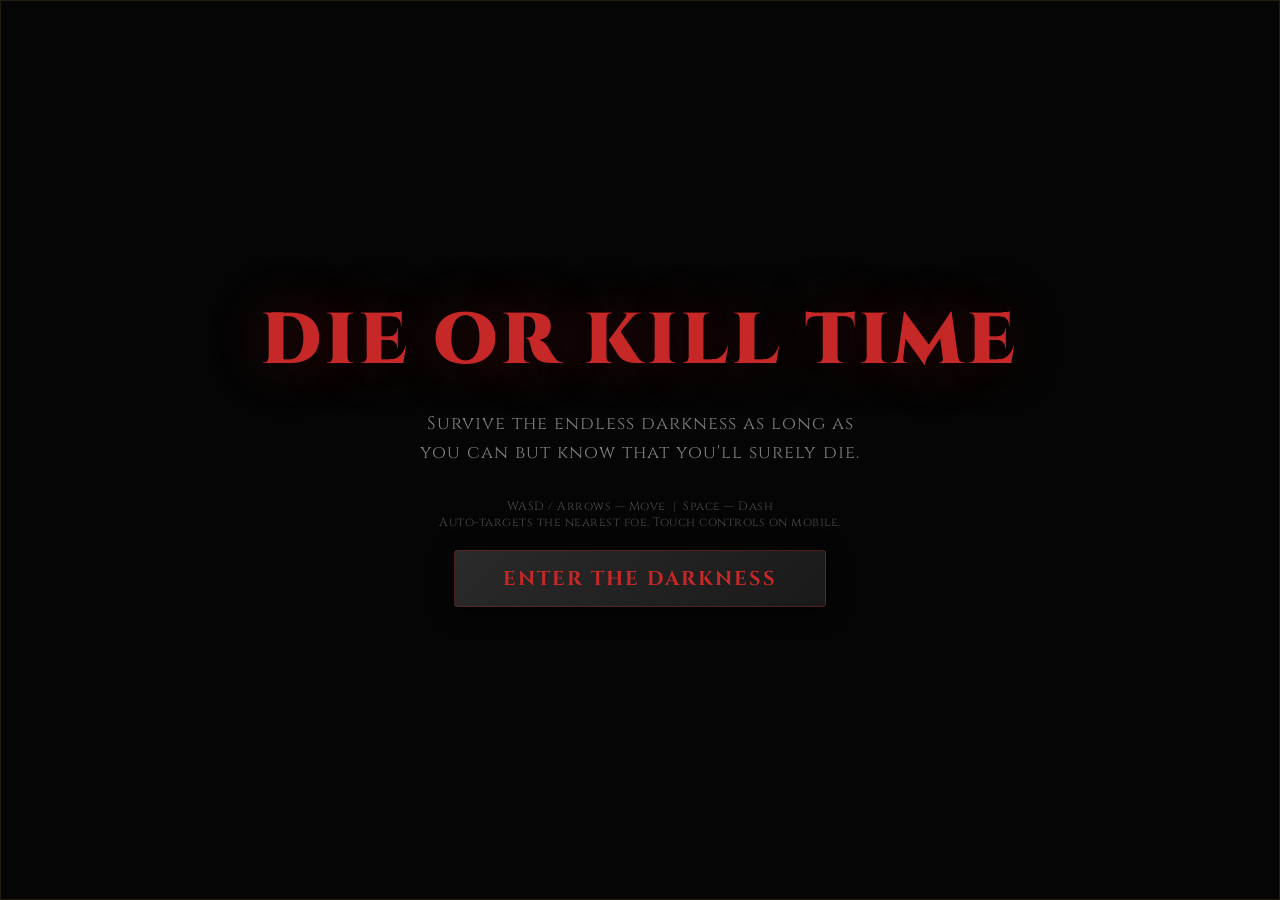
==== frontend/index.html @ d8fbf3c3 "Scale soul arrow rendering by 1.5x" ====
<!DOCTYPE html>
<html lang="en">
<head>
<meta charset="UTF-8">
<meta name="viewport" content="width=device-width, initial-scale=1.0, maximum-scale=1.0, user-scalable=no">
<title>Kill Time or Kill Yourself</title>
<link href="https://fonts.googleapis.com/css2?family=Cinzel:wght@400;700;900&display=swap" rel="stylesheet">
<link rel="stylesheet" href="css/style.css">
</head>
<body>
<div id="game-container">
<canvas id="gc"></canvas>

<div id="hud">
<div id="hud-top">
<div id="hud-left">
<div class="bar-container"><div class="bar-fill" id="hp-fill" style="width:100%"></div></div>
</div>
<div id="hud-right">
<div id="hud-text">
<div>Level <span id="hud-level">1</span></div>
<div>Wave <span id="hud-wave">1</span></div>
<div>Kills: <span id="hud-kills">0</span></div>
</div>
</div>
</div>
<div id="hud-bottom">
<div class="bar-container" id="xp-bar-container"><div class="bar-fill" id="xp-fill" style="width:0%"></div></div>
</div>
</div>

<div id="wave-announce">WAVE <span id="wave-num">1</span><span>The hordes descend...</span></div>

<div id="start-screen">
<h1>DIE OR KILL TIME</h1>
<p class="subtitle">Survive the endless darkness as long as you can but know that you'll surely die.</p>
<p class="controls-info">WASD / Arrows — Move &nbsp;|&nbsp; Space — Dash<br>Auto-targets the nearest foe. Touch controls on mobile.</p>
<button class="btn" id="start-btn">ENTER THE DARKNESS</button>
</div>

<div id="diff-panel">
<h2>CHOOSE YOUR FATE</h2>
<div id="diff-choices">
<button class="diff-btn" data-diff="dusk"><span class="diff-name">Dusk</span><span class="diff-desc">The darkness stirs slowly…</span></button>
<button class="diff-btn" data-diff="midnight"><span class="diff-name">Midnight</span><span class="diff-desc">The balance of shadow.</span></button>
<button class="diff-btn" data-diff="void"><span class="diff-name">Void</span><span class="diff-desc">The abyss hungers…</span></button>
<button class="diff-btn" data-diff="oblivion"><span class="diff-name">Oblivion</span><span class="diff-desc">The end of all things.</span></button>
</div>
</div>

<div id="upgrade-panel">
<h2>SOUL ASCENDED</h2>
<div class="upgrade-choices" id="upgrade-choices"></div>
</div>

<div id="pause-panel">
<h2>PAUSED</h2>
<div id="pause-actions">
<button class="btn pause-action" id="resume-btn">RESUME</button>
<button class="btn pause-action" id="sound-btn">SOUND: ON</button>
<button class="btn pause-action" id="pause-restart-btn">RESTART</button>
<button class="btn pause-action" id="menu-btn">GO TO MENU</button>
</div>
</div>

<div id="game-over">
<h2>CONSUMED BY DARKNESS</h2>
<div id="final-stats">
<div>Survived <span id="final-waves">0</span> waves</div>
<div>Destroyed <span id="final-kills">0</span> foes</div>
<div>Reached Level <span id="final-level">0</span></div>
</div>
<button class="btn" id="restart-btn">RISE AGAIN</button>
</div>
</div>

<script>
const canvas = document.getElementById('gc');
const ctx = canvas.getContext('2d');
function resize() {
  canvas.width = window.innerWidth * devicePixelRatio;
  canvas.height = window.innerHeight * devicePixelRatio;
  canvas.style.width = window.innerWidth + 'px';
  canvas.style.height = window.innerHeight + 'px';
}
resize();
window.addEventListener('resize', resize);
const W = () => canvas.width;
const H = () => canvas.height;
const DW = () => window.innerWidth;
const DH = () => window.innerHeight;
const DPR = () => devicePixelRatio || 1;
</script>

<script src="../src/config.js"></script>
<script src="../src/utils.js"></script>
<script src="../src/sprites/registry.js"></script>
<script src="../src/enemies/sprites/loader.js"></script>
<script src="../src/map/sprites.js"></script>
<script src="../src/map/torch.js"></script>
<script src="../src/map/MapGenerator.js"></script>
<script src="../src/audio/registry.js"></script>
<script src="../src/audio/demon/skeleton.js"></script>
<script src="../src/audio/demon/cultist.js"></script>
<script src="../src/audio/demon/hound.js"></script>
<script src="../src/audio/demon/knight.js"></script>
<script src="../src/audio/demon/lich.js"></script>
<script src="../src/audio/AudioManager.js"></script>
<script src="../src/Input.js"></script>
<script src="../src/Camera.js"></script>
<script src="../src/Particles.js"></script>
<script src="../src/items/Item.js"></script>
<script src="../src/items/sprites.js"></script>
<script src="../src/projectiles/sprites/player.js"></script>
<script src="../src/projectiles/sprites/enemy.js"></script>
<script src="../src/projectiles/sprites/playerGlow.js"></script>
<script src="../src/enemies/Enemy.js"></script>
<script src="../src/enemies/Chaser.js"></script>
<script src="../src/enemies/Cultist.js"></script>
<script src="../src/enemies/Lich.js"></script>
<script src="../src/enemies/XpOrb.js"></script>
<script src="../src/enemies/registry.js"></script>
<script src="../src/enemies/sprites/skeleton.js"></script>
<script src="../src/enemies/sprites/cultist.js"></script>
<script src="../src/enemies/sprites/hound.js"></script>
<script src="../src/enemies/sprites/knight.js"></script>
<script src="../src/enemies/sprites/lich.js"></script>
<script src="../src/effects/FireBall.js"></script>
<script src="../src/effects/SoulArrow.js"></script>
<script src="../src/render/soulArrows.js"></script>
<script src="../src/player/Player.js"></script>
<script src="../src/player/sprite.js"></script>
<script src="../src/systems/WaveManager.js"></script>
<script src="../src/render/renderClear.js"></script>
<script src="../src/render/renderTiles.js"></script>
<script src="../src/render/renderOverlay.js"></script>
<script src="../src/render/obstacles.js"></script>
<script src="../src/render/xpOrbs.js"></script>
<script src="../src/render/items.js"></script>
<script src="../src/render/enemies.js"></script>
<script src="../src/render/projectiles.js"></script>
<script src="../src/render/player.js"></script>
<script src="../src/render/orbitals.js"></script>
<script src="../src/render/floatingNumbers.js"></script>
<script src="../src/render/particles.js"></script>
<script src="../src/render/touchUI.js"></script>
<script src="../src/Renderer.js"></script>
<script src="../src/Game.js"></script>
</body>
</html>
---- frontend/css/style.css ----
*{margin:0;padding:0;box-sizing:border-box}
html,body{width:100%;height:100%;overflow:hidden;background:#000;font-family:'Cinzel','Georgia',serif;user-select:none;-webkit-user-select:none;touch-action:none}
#game-container{position:relative;width:100%;height:100%;display:flex;align-items:center;justify-content:center;background:#050505}
canvas{display:block;width:100%;height:100%;image-rendering:pixelated}
#hud{position:absolute;inset:0;padding:12px 16px;pointer-events:none}
#hud-top{display:flex;justify-content:space-between;align-items:flex-start}
#hud-left{display:flex;flex-direction:column;gap:4px}
#hud-right{text-align:right}
#hud-bottom{position:absolute;bottom:16px;left:50%;transform:translateX(-50%);width:400px;max-width:80vw}
#xp-bar-container{width:100%;height:12px}
.bar-container{width:200px;height:10px;background:rgba(40,40,40,0.2);border-radius:5px;overflow:hidden;border:1px solid rgba(201,168,76,0.2)}
.bar-fill{height:100%;border-radius:5px;transition:width 0.15s}
#hp-fill{background:linear-gradient(90deg,#4a0000,#c62828)}
#xp-fill{background:linear-gradient(90deg,#4a0000,#ff4444)}
#hud-text{color:#7e7e7e;font-size:13px;text-shadow:0 1px 3px rgba(0,0,0,0.8);line-height:1.8;font-weight:400;letter-spacing:1px}
#hud-text span{color:#c9a84c;font-weight:700}
#wave-announce{position:absolute;top:45%;left:50%;transform:translate(-50%,-50%);font-size:48px;font-weight:900;color:#c62828;text-shadow:0 0 40px rgba(198,40,40,0.2),0 2px 10px rgba(0,0,0,0.8);pointer-events:none;opacity:0;transition:opacity 0.4s;letter-spacing:3px;text-align:center}
#wave-announce.show{opacity:1}
#wave-announce span{font-size:16px;font-weight:400;color:#9e9e9e;display:block;margin-top:8px;letter-spacing:2px}
#start-screen{position:absolute;inset:0;display:flex;flex-direction:column;align-items:center;justify-content:center;background:#050505;z-index:10;gap:20px;padding:20px;border:1px solid rgba(201,168,76,0.15)}
#game-over{position:absolute;inset:0;display:flex;flex-direction:column;align-items:center;justify-content:center;background:rgba(5,5,5,0.92);z-index:10;gap:20px;padding:20px;border:1px solid rgba(201,168,76,0.15)}
#start-screen h1{font-size:clamp(36px,8vw,72px);font-weight:900;color:#c62828;text-shadow:0 0 60px rgba(198,40,40,0.3),0 0 120px rgba(198,40,40,0.1);letter-spacing:4px;text-align:center}
#start-screen .subtitle{color:#7e7e7e;font-size:clamp(14px,2.5vw,18px);text-align:center;max-width:450px;letter-spacing:1px;line-height:1.6}
#start-screen .controls-info{color:#4a4a4a;font-size:12px;text-align:center;margin-top:10px;letter-spacing:0.5px}
#diff-panel{position:absolute;inset:0;display:none;flex-direction:column;align-items:center;justify-content:center;background:rgba(5,5,5,0.92);z-index:10;gap:24px;padding:20px;border:1px solid rgba(201,168,76,0.15)}
#diff-panel h2{font-size:36px;color:#c62828;text-shadow:0 0 20px rgba(198,40,40,0.3);letter-spacing:3px}
#pause-panel{position:absolute;inset:0;display:none;flex-direction:column;align-items:center;justify-content:center;background:rgba(5,5,5,0.85);z-index:10;gap:24px;padding:20px;border:1px solid rgba(201,168,76,0.15)}
#pause-panel h2{font-size:48px;color:#c9a84c;text-shadow:0 0 30px rgba(201,168,76,0.2);letter-spacing:4px}
#pause-actions{display:flex;flex-direction:column;gap:12px;align-items:center}
.pause-action{min-width:220px}
#diff-choices{display:flex;gap:12px;flex-wrap:wrap;justify-content:center;max-width:520px}
.diff-btn{background:rgba(40,40,40,0.12);border:1px solid rgba(100,100,100,0.2);border-radius:4px;padding:16px 20px;cursor:pointer;transition:all 0.25s;text-align:center;min-width:120px;flex:1;font-family:'Cinzel','Georgia',serif}
.diff-btn:hover{background:rgba(40,40,40,0.3);border-color:rgba(201,168,76,0.3);transform:translateY(-2px)}
.diff-btn .diff-name{display:block;color:#c9a84c;font-size:15px;font-weight:700;letter-spacing:1px;margin-bottom:4px}
.diff-btn .diff-desc{display:block;color:#666;font-size:11px;letter-spacing:0.5px}
.btn{background:linear-gradient(135deg,#2a2a2a,#1a1a1a);color:#c62828;border:1px solid rgba(198,40,40,0.3);padding:14px 48px;font-size:20px;font-weight:700;border-radius:4px;cursor:pointer;transition:all 0.2s;box-shadow:0 4px 20px rgba(0,0,0,0.5);font-family:'Cinzel','Georgia',serif;letter-spacing:2px}
.btn:hover{transform:translateY(-2px);box-shadow:0 6px 30px rgba(198,40,40,0.3);border-color:rgba(198,40,40,0.6)}
.btn:active{transform:scale(0.97)}
#game-over{display:none}
#game-over h2{font-size:48px;color:#c62828;text-shadow:0 0 30px rgba(198,40,40,0.3);letter-spacing:3px}
#final-stats{color:#7e7e7e;font-size:18px;text-align:center;line-height:2.2;letter-spacing:1px}
#final-stats span{color:#c9a84c;font-weight:700}
#upgrade-panel{position:absolute;inset:0;display:none;flex-direction:column;align-items:center;justify-content:center;background:rgba(5,5,5,0.92);z-index:10;gap:24px;padding:20px;border:1px solid rgba(201,168,76,0.15)}
#upgrade-panel h2{font-size:36px;color:#c62828;text-shadow:0 0 20px rgba(198,40,40,0.3);letter-spacing:3px}
.upgrade-choices{display:flex;gap:16px;flex-wrap:wrap;justify-content:center}
.upgrade-card{background:rgba(40,40,40,0.08);border:1px solid rgba(201,168,76,0.15);border-radius:4px;padding:20px;width:200px;cursor:pointer;transition:all 0.25s;text-align:center}
.upgrade-card:hover{background:rgba(40,40,40,0.2);border-color:rgba(201,168,76,0.5);transform:translateY(-4px);box-shadow:0 8px 30px rgba(0,0,0,0.5)}
.upgrade-card .icon{font-size:36px;margin-bottom:8px}
.upgrade-card .name{color:#c9a84c;font-size:15px;font-weight:700;margin-bottom:4px;letter-spacing:1px}
.upgrade-card .desc{color:#7e7e7e;font-size:12px;line-height:1.5}
.upgrade-card .level-badge{display:inline-block;margin-top:8px;padding:2px 10px;border-radius:2px;background:rgba(40,40,40,0.25);color:#c62828;font-size:11px;font-weight:700;letter-spacing:1px}
@media(max-width:600px){
.bar-container{width:140px;height:8px}
#hud-text{font-size:11px}
#wave-announce{font-size:32px}
#wave-announce span{font-size:14px}
.upgrade-card{width:150px;padding:14px}
.upgrade-card .icon{font-size:28px}
.upgrade-card .name{font-size:13px}
}
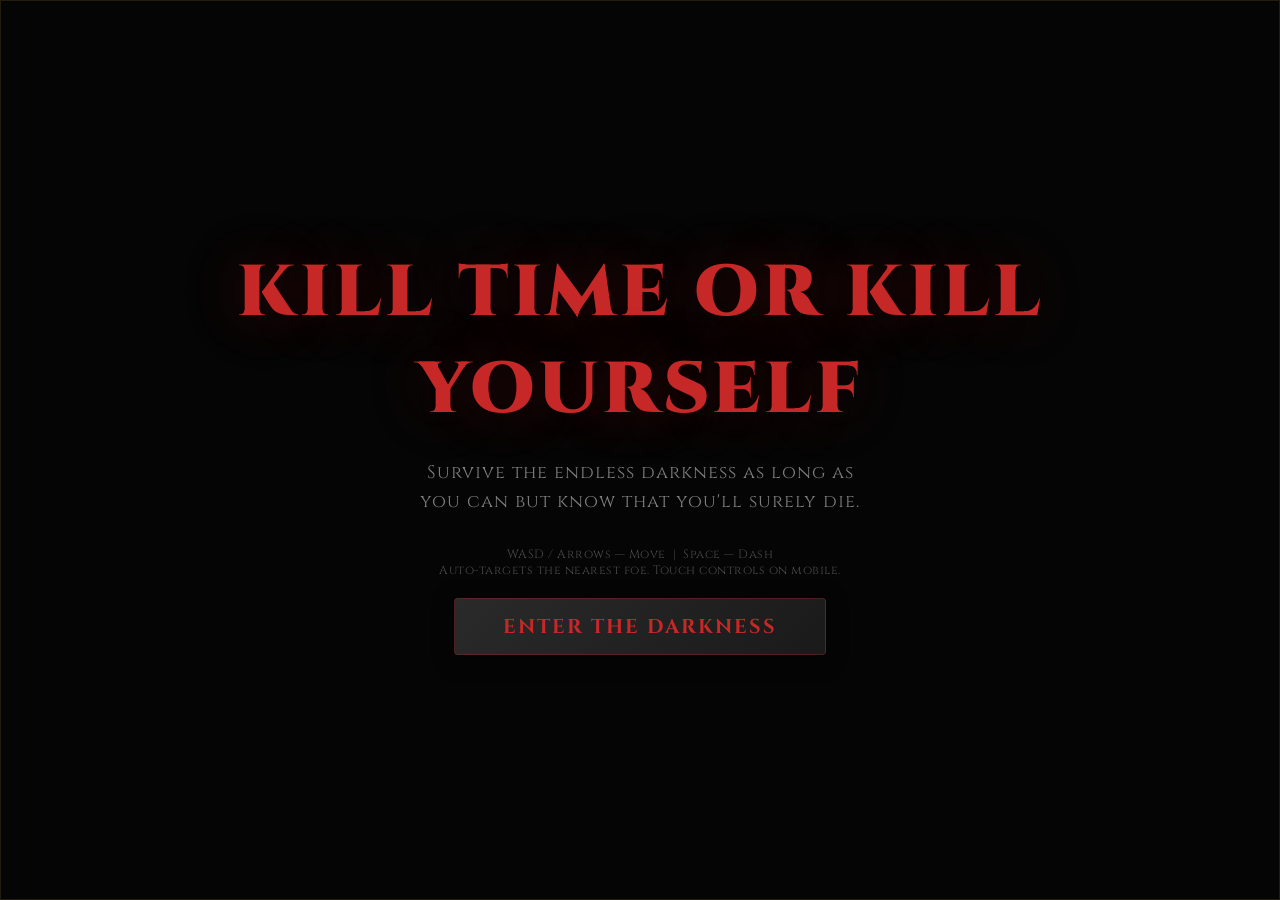
==== commit 3e9f5491: "Fix camera shake, armor scaling bug, haste timer, framerate-independent loop" ====
--- a/frontend/index.html
+++ b/frontend/index.html
@@ -32,7 +32,7 @@
 <div id="wave-announce">WAVE <span id="wave-num">1</span><span>The hordes descend...</span></div>
 
 <div id="start-screen">
-<h1>DIE OR KILL TIME</h1>
+<h1>KILL TIME OR KILL YOURSELF</h1>
 <p class="subtitle">Survive the endless darkness as long as you can but know that you'll surely die.</p>
 <p class="controls-info">WASD / Arrows — Move &nbsp;|&nbsp; Space — Dash<br>Auto-targets the nearest foe. Touch controls on mobile.</p>
 <button class="btn" id="start-btn">ENTER THE DARKNESS</button>
@@ -127,7 +127,9 @@
 <script src="../src/enemies/sprites/lich.js"></script>
 <script src="../src/effects/FireBall.js"></script>
 <script src="../src/effects/SoulArrow.js"></script>
+<script src="../src/effects/LightningStrike.js"></script>
 <script src="../src/render/soulArrows.js"></script>
+<script src="../src/render/lightningStrike.js"></script>
 <script src="../src/player/Player.js"></script>
 <script src="../src/player/sprite.js"></script>
 <script src="../src/systems/WaveManager.js"></script>
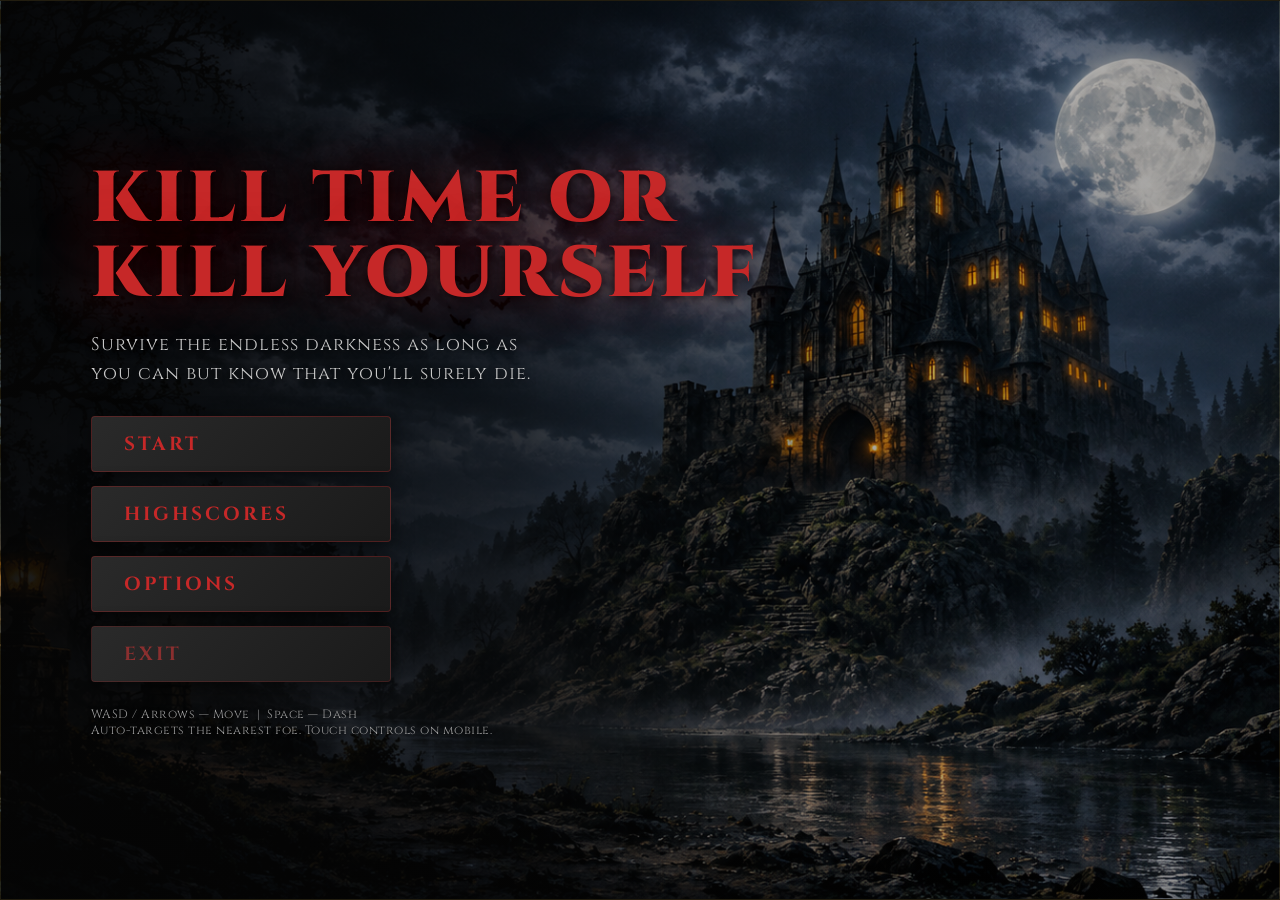
==== commit 48c7c2ab: "Vampire Survivors-style spawning, main menu with highscores, and enemy contact damage fix - Spawn en" ====
--- a/frontend/index.html
+++ b/frontend/index.html
@@ -12,9 +12,11 @@
 <canvas id="gc"></canvas>
 
 <div id="hud">
+<div id="hud-timer">0:00</div>
 <div id="hud-top">
 <div id="hud-left">
 <div class="bar-container"><div class="bar-fill" id="hp-fill" style="width:100%"></div></div>
+<div id="hud-inventory"></div>
 </div>
 <div id="hud-right">
 <div id="hud-text">
@@ -30,12 +32,40 @@
 </div>
 
 <div id="wave-announce">WAVE <span id="wave-num">1</span><span>The hordes descend...</span></div>
+<div id="swarm-banner"></div>
 
 <div id="start-screen">
 <h1>KILL TIME OR KILL YOURSELF</h1>
 <p class="subtitle">Survive the endless darkness as long as you can but know that you'll surely die.</p>
+<nav id="menu-column">
+<button class="btn menu-option" id="menu-start">START</button>
+<button class="btn menu-option" id="menu-highscores">HIGHSCORES</button>
+<button class="btn menu-option" id="menu-options">OPTIONS</button>
+<button class="btn menu-option exit" id="menu-exit">EXIT</button>
+</nav>
 <p class="controls-info">WASD / Arrows — Move &nbsp;|&nbsp; Space — Dash<br>Auto-targets the nearest foe. Touch controls on mobile.</p>
-<button class="btn" id="start-btn">ENTER THE DARKNESS</button>
+</div>
+
+<div id="options-panel">
+<h2>OPTIONS</h2>
+<div id="options-actions">
+<button class="btn pause-action" id="options-sound-btn">SOUND: ON</button>
+<button class="btn pause-action" id="options-back-btn">BACK</button>
+</div>
+<p id="exit-note"></p>
+</div>
+
+<div id="highscore-panel">
+<h2>HIGHSCORES</h2>
+<div id="highscore-tabs">
+<button class="hs-tab" data-diff="dusk">Dusk</button>
+<button class="hs-tab" data-diff="midnight">Midnight</button>
+<button class="hs-tab" data-diff="void">Void</button>
+<button class="hs-tab" data-diff="oblivion">Oblivion</button>
+</div>
+<div id="highscore-list"></div>
+<button class="btn pause-action" id="highscore-clear-btn">CLEAR SCORES</button>
+<button class="btn pause-action" id="highscore-back-btn">BACK</button>
 </div>
 
 <div id="diff-panel">
@@ -46,6 +76,11 @@
 <button class="diff-btn" data-diff="void"><span class="diff-name">Void</span><span class="diff-desc">The abyss hungers…</span></button>
 <button class="diff-btn" data-diff="oblivion"><span class="diff-name">Oblivion</span><span class="diff-desc">The end of all things.</span></button>
 </div>
+</div>
+
+<div id="char-panel">
+<h2>CHOOSE YOUR SOUL</h2>
+<div id="char-choices"></div>
 </div>
 
 <div id="upgrade-panel">
@@ -70,7 +105,10 @@
 <div>Destroyed <span id="final-kills">0</span> foes</div>
 <div>Reached Level <span id="final-level">0</span></div>
 </div>
+<div id="gameover-actions">
 <button class="btn" id="restart-btn">RISE AGAIN</button>
+<button class="btn" id="gameover-menu-btn">GO TO MENU</button>
+</div>
 </div>
 </div>
 
--- a/frontend/css/style.css
+++ b/frontend/css/style.css
@@ -3,6 +3,12 @@
 #game-container{position:relative;width:100%;height:100%;display:flex;align-items:center;justify-content:center;background:#050505}
 canvas{display:block;width:100%;height:100%;image-rendering:pixelated}
 #hud{position:absolute;inset:0;padding:12px 16px;pointer-events:none}
+#hud-timer{position:absolute;top:10px;left:50%;transform:translateX(-50%);color:#c9a84c;font-size:26px;font-weight:900;letter-spacing:3px;text-shadow:0 2px 8px rgba(0,0,0,0.9)}
+#hud-inventory{display:flex;gap:4px;margin-top:6px;flex-wrap:wrap;max-width:260px}
+.inv-icon{position:relative;width:34px;height:34px;background:rgba(20,20,20,0.55);border:1px solid rgba(201,168,76,0.25);border-radius:4px;display:flex;align-items:center;justify-content:center;font-size:18px}
+.inv-icon span{position:absolute;right:-2px;bottom:-3px;color:#c62828;font-size:11px;font-weight:700;text-shadow:0 1px 2px #000}
+.inv-icon.passive{border-color:rgba(100,200,120,0.35)}
+.inv-sep{width:6px}
 #hud-top{display:flex;justify-content:space-between;align-items:flex-start}
 #hud-left{display:flex;flex-direction:column;gap:4px}
 #hud-right{text-align:right}
@@ -17,12 +23,41 @@
 #wave-announce{position:absolute;top:45%;left:50%;transform:translate(-50%,-50%);font-size:48px;font-weight:900;color:#c62828;text-shadow:0 0 40px rgba(198,40,40,0.2),0 2px 10px rgba(0,0,0,0.8);pointer-events:none;opacity:0;transition:opacity 0.4s;letter-spacing:3px;text-align:center}
 #wave-announce.show{opacity:1}
 #wave-announce span{font-size:16px;font-weight:400;color:#9e9e9e;display:block;margin-top:8px;letter-spacing:2px}
-#start-screen{position:absolute;inset:0;display:flex;flex-direction:column;align-items:center;justify-content:center;background:#050505;z-index:10;gap:20px;padding:20px;border:1px solid rgba(201,168,76,0.15)}
+#swarm-banner{position:absolute;top:32%;left:50%;transform:translate(-50%,-50%);font-size:34px;font-weight:900;color:#c9a84c;text-shadow:0 0 40px rgba(201,168,76,0.4),0 2px 10px rgba(0,0,0,0.8);pointer-events:none;opacity:0;transition:opacity 0.3s;letter-spacing:3px;text-align:center;white-space:nowrap}
+#swarm-banner.show{opacity:1}
+#start-screen{position:absolute;inset:0;display:flex;flex-direction:column;align-items:flex-start;justify-content:center;background:url('../assets/menu/KtoKys.png') center/cover no-repeat #050505;z-index:10;gap:18px;padding:8vh 7vw;border:1px solid rgba(201,168,76,0.15);overflow:hidden}
+#start-screen::before{content:'';position:absolute;inset:0;pointer-events:none;background:linear-gradient(90deg,rgba(5,5,5,0.92) 0%,rgba(5,5,5,0.7) 40%,rgba(5,5,5,0.25) 75%,rgba(5,5,5,0.4) 100%)}
+#start-screen > *{position:relative;z-index:2}
 #game-over{position:absolute;inset:0;display:flex;flex-direction:column;align-items:center;justify-content:center;background:rgba(5,5,5,0.92);z-index:10;gap:20px;padding:20px;border:1px solid rgba(201,168,76,0.15)}
-#start-screen h1{font-size:clamp(36px,8vw,72px);font-weight:900;color:#c62828;text-shadow:0 0 60px rgba(198,40,40,0.3),0 0 120px rgba(198,40,40,0.1);letter-spacing:4px;text-align:center}
-#start-screen .subtitle{color:#7e7e7e;font-size:clamp(14px,2.5vw,18px);text-align:center;max-width:450px;letter-spacing:1px;line-height:1.6}
-#start-screen .controls-info{color:#4a4a4a;font-size:12px;text-align:center;margin-top:10px;letter-spacing:0.5px}
-#diff-panel{position:absolute;inset:0;display:none;flex-direction:column;align-items:center;justify-content:center;background:rgba(5,5,5,0.92);z-index:10;gap:24px;padding:20px;border:1px solid rgba(201,168,76,0.15)}
+#start-screen h1{font-size:clamp(36px,8vw,72px);font-weight:900;color:#c62828;text-shadow:0 0 60px rgba(198,40,40,0.35),0 0 120px rgba(198,40,40,0.15),0 2px 10px rgba(0,0,0,0.8);letter-spacing:4px;text-align:left;max-width:700px;line-height:1.05}
+#start-screen .subtitle{color:#c8c8c8;font-size:clamp(14px,2.5vw,18px);text-align:left;max-width:440px;letter-spacing:1px;line-height:1.6;text-shadow:0 2px 6px rgba(0,0,0,0.9)}
+#start-screen .controls-info{color:#9a9a9a;font-size:12px;text-align:left;margin-top:6px;letter-spacing:0.5px;text-shadow:0 1px 4px rgba(0,0,0,0.9)}
+#menu-column{display:flex;flex-direction:column;gap:14px;width:min(300px,80vw);margin-top:10px}
+#menu-column .btn{padding:14px 32px;font-size:19px;text-align:left;letter-spacing:3px;width:100%}
+#menu-column .btn.exit{color:#8a2f2f;border-color:rgba(198,40,40,0.2)}
+#menu-column .btn.exit:hover{border-color:rgba(198,40,40,0.7);box-shadow:0 6px 30px rgba(198,40,40,0.35)}
+#options-panel{position:absolute;inset:0;display:none;flex-direction:column;align-items:center;justify-content:center;background:linear-gradient(rgba(5,5,5,0.9),rgba(5,5,5,0.9)),url('../assets/menu/KtoKys.png') center/cover no-repeat;z-index:11;gap:24px;padding:20px;border:1px solid rgba(201,168,76,0.15)}
+#options-panel.show{display:flex}
+#options-panel h2{font-size:48px;color:#c62828;text-shadow:0 0 30px rgba(198,40,40,0.3);letter-spacing:4px}
+#options-actions{display:flex;flex-direction:column;gap:12px;align-items:center}
+#exit-note{color:#7e7e7e;font-size:13px;letter-spacing:1px;min-height:18px}
+#highscore-panel{position:absolute;inset:0;display:none;flex-direction:column;align-items:center;justify-content:center;background:linear-gradient(rgba(5,5,5,0.9),rgba(5,5,5,0.9)),url('../assets/menu/KtoKys.png') center/cover no-repeat;z-index:11;gap:18px;padding:20px;border:1px solid rgba(201,168,76,0.15)}
+#highscore-panel.show{display:flex}
+#highscore-panel h2{font-size:48px;color:#c62828;text-shadow:0 0 30px rgba(198,40,40,0.3);letter-spacing:4px}
+#highscore-tabs{display:flex;gap:8px;flex-wrap:wrap;justify-content:center}
+.hs-tab{background:rgba(40,40,40,0.3);border:1px solid rgba(201,168,76,0.2);color:#9a9a9a;font-size:13px;letter-spacing:1px;padding:7px 16px;border-radius:4px;cursor:pointer;font-family:inherit;transition:all .15s}
+.hs-tab:hover{color:#c9a84c;border-color:rgba(201,168,76,0.5)}
+.hs-tab.active{color:#c9a84c;border-color:#c9a84c;background:rgba(201,168,76,0.12);box-shadow:0 0 12px rgba(201,168,76,0.2)}
+#gameover-actions{display:flex;flex-direction:column;gap:12px;align-items:center;width:min(260px,80vw)}
+#highscore-list{display:flex;flex-direction:column;gap:6px;width:min(460px,86vw);max-height:46vh;overflow-y:auto;padding:6px}
+.highscore-row{display:grid;grid-template-columns:36px 1fr 80px 72px 72px;gap:12px;align-items:center;background:rgba(40,40,40,0.12);border:1px solid rgba(201,168,76,0.12);border-radius:4px;padding:8px 14px;color:#c8c8c8;font-size:14px;letter-spacing:0.5px}
+.highscore-row .rank{color:#c9a84c;font-weight:700;font-size:16px}
+.highscore-row .time{color:#c9a84c;font-weight:700;font-variant-numeric:tabular-nums}
+.highscore-row .stat{color:#7e7e7e;font-size:12px;text-align:right}
+.highscore-row.me{border-color:rgba(198,40,40,0.55);background:rgba(198,40,40,0.12);box-shadow:0 0 18px rgba(198,40,40,0.15)}
+.highscore-empty{color:#6a6a6a;font-size:15px;letter-spacing:1px;text-align:center;padding:22px}
+#highscore-panel .btn{margin-top:2px}
+#diff-panel{position:absolute;inset:0;display:none;flex-direction:column;align-items:center;justify-content:center;background:linear-gradient(rgba(5,5,5,0.88),rgba(5,5,5,0.88)),url('../assets/menu/KtoKys.png') center/cover no-repeat;z-index:10;gap:24px;padding:20px;border:1px solid rgba(201,168,76,0.15)}
 #diff-panel h2{font-size:36px;color:#c62828;text-shadow:0 0 20px rgba(198,40,40,0.3);letter-spacing:3px}
 #pause-panel{position:absolute;inset:0;display:none;flex-direction:column;align-items:center;justify-content:center;background:rgba(5,5,5,0.85);z-index:10;gap:24px;padding:20px;border:1px solid rgba(201,168,76,0.15)}
 #pause-panel h2{font-size:48px;color:#c9a84c;text-shadow:0 0 30px rgba(201,168,76,0.2);letter-spacing:4px}
@@ -49,7 +84,20 @@
 .upgrade-card .name{color:#c9a84c;font-size:15px;font-weight:700;margin-bottom:4px;letter-spacing:1px}
 .upgrade-card .desc{color:#7e7e7e;font-size:12px;line-height:1.5}
 .upgrade-card .level-badge{display:inline-block;margin-top:8px;padding:2px 10px;border-radius:2px;background:rgba(40,40,40,0.25);color:#c62828;font-size:11px;font-weight:700;letter-spacing:1px}
+#char-panel{position:absolute;inset:0;display:none;flex-direction:column;align-items:center;justify-content:center;background:linear-gradient(rgba(5,5,5,0.88),rgba(5,5,5,0.88)),url('../assets/menu/KtoKys.png') center/cover no-repeat;z-index:10;gap:24px;padding:20px;border:1px solid rgba(201,168,76,0.15)}
+#char-panel h2{font-size:36px;color:#c62828;text-shadow:0 0 20px rgba(198,40,40,0.3);letter-spacing:3px}
+#char-choices{display:flex;gap:16px;flex-wrap:wrap;justify-content:center;max-width:720px}
+.char-btn{background:rgba(40,40,40,0.08);border:1px solid rgba(201,168,76,0.15);border-radius:4px;padding:18px;width:190px;cursor:pointer;transition:all 0.25s;display:flex;flex-direction:column;align-items:center;gap:8px;font-family:'Cinzel','Georgia',serif}
+.char-btn:hover{background:rgba(40,40,40,0.22);border-color:rgba(201,168,76,0.5);transform:translateY(-4px);box-shadow:0 8px 30px rgba(0,0,0,0.5)}
+.char-portrait{width:80px;height:90px;image-rendering:pixelated}
+.char-btn .char-name{color:#c9a84c;font-size:15px;font-weight:700;letter-spacing:1px}
+.char-btn .char-weapon{color:#7e7e7e;font-size:11px;letter-spacing:0.5px}
+.char-btn .char-blurb{color:#666;font-size:11px;line-height:1.5;text-align:center}
+.upgrade-card .kind-tag{display:inline-block;margin-bottom:6px;padding:1px 8px;border-radius:2px;font-size:9px;letter-spacing:2px;text-transform:uppercase;color:#7e7e7e;background:rgba(40,40,40,0.3)}
 @media(max-width:600px){
+#hud-timer{font-size:20px}
+.char-btn{width:150px;padding:12px}
+}
 .bar-container{width:140px;height:8px}
 #hud-text{font-size:11px}
 #wave-announce{font-size:32px}
